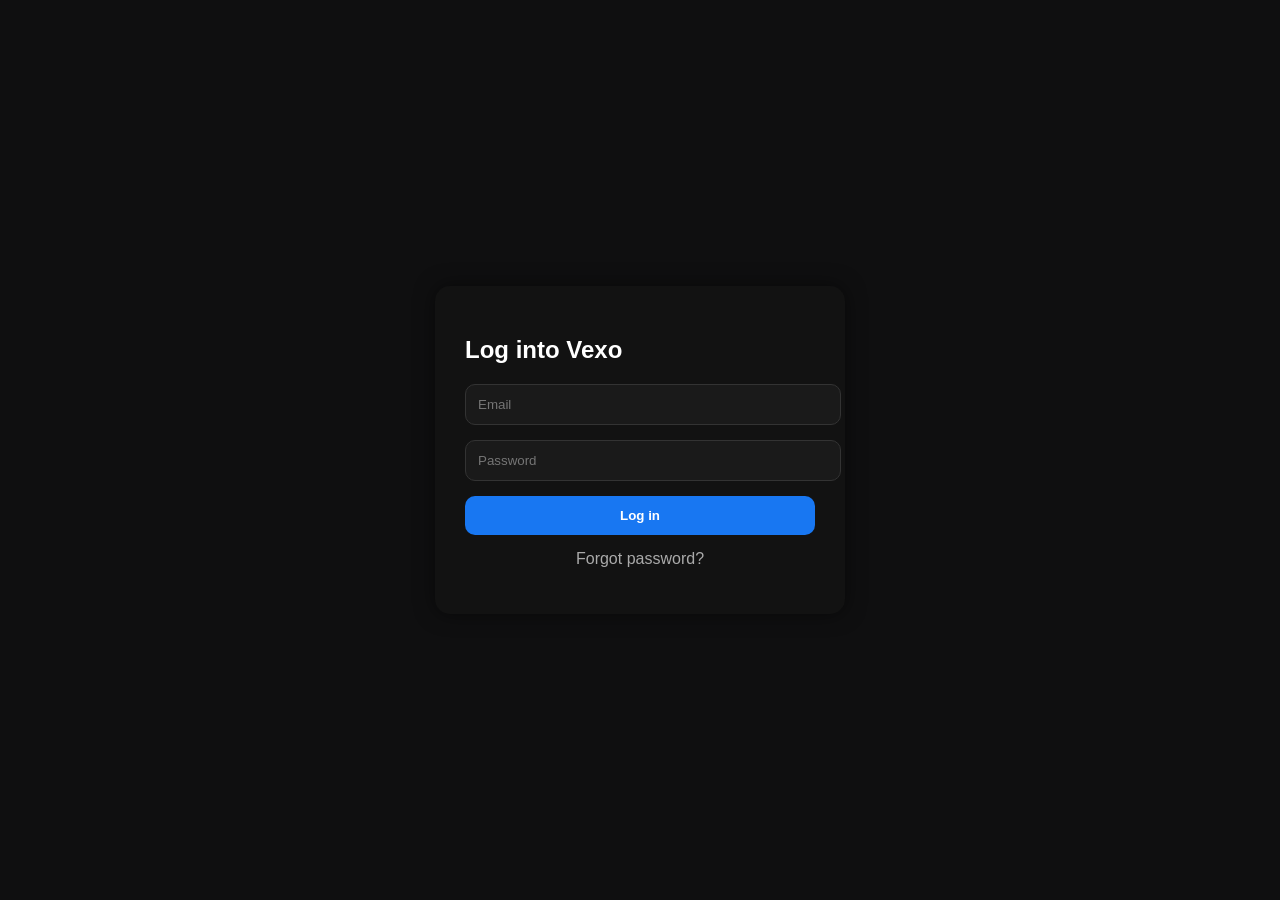
==== client/index.html @ c297cb65 "client added" ====
<!DOCTYPE html>
<html>
<head>
  <title>Vexo</title>
  <link rel="stylesheet" href="style.css">
</head>
<body>

  <div class="container">
    <div class="box">
      <h2>Log into Vexo</h2>

      <input id="email" placeholder="Email" />
      <input id="password" type="password" placeholder="Password" />

      <button onclick="login()">Log in</button>

      <p class="forgot">Forgot password?</p>
    </div>
  </div>

  <script src="script.js"></script>
</body>
</html>
---- client/style.css ----
body {
  margin: 0;
  font-family: Arial;
  background-color: #0f0f10;
}

.container {
  height: 100vh;
  display: flex;
  justify-content: center;
  align-items: center;
}

.box {
  width: 350px;
  padding: 30px;
  background-color: #121212;
  border-radius: 15px;
  box-shadow: 0 0 20px rgba(0,0,0,0.5);
}

h2 {
  color: white;
  margin-bottom: 20px;
}

input {
  width: 100%;
  padding: 12px;
  margin-bottom: 15px;
  border-radius: 10px;
  border: 1px solid #333;
  background-color: #1a1a1a;
  color: white;
}

button {
  width: 100%;
  padding: 12px;
  border-radius: 10px;
  border: none;
  background-color: #1877f2;
  color: white;
  font-weight: bold;
  cursor: pointer;
}

.forgot {
  color: #aaa;
  margin-top: 15px;
  text-align: center;
}
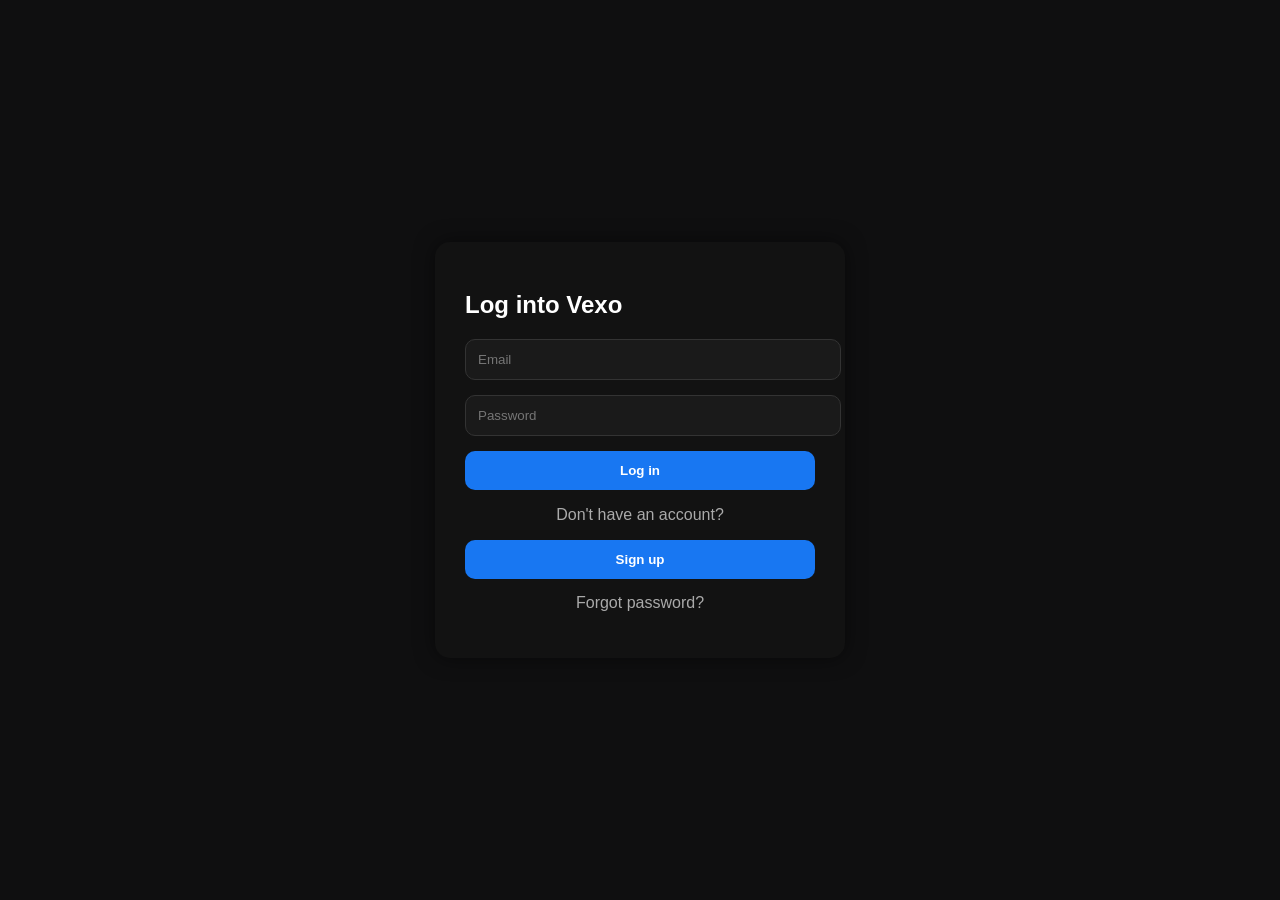
==== commit 62d4315e: "updated" ====
--- a/client/index.html
+++ b/client/index.html
@@ -14,6 +14,8 @@
       <input id="password" type="password" placeholder="Password" />
 
       <button onclick="login()">Log in</button>
+      <p style="text-align:center; color:#aaa;">Don't have an account?</p>
+<button onclick="signup()">Sign up</button>
 
       <p class="forgot">Forgot password?</p>
     </div>
